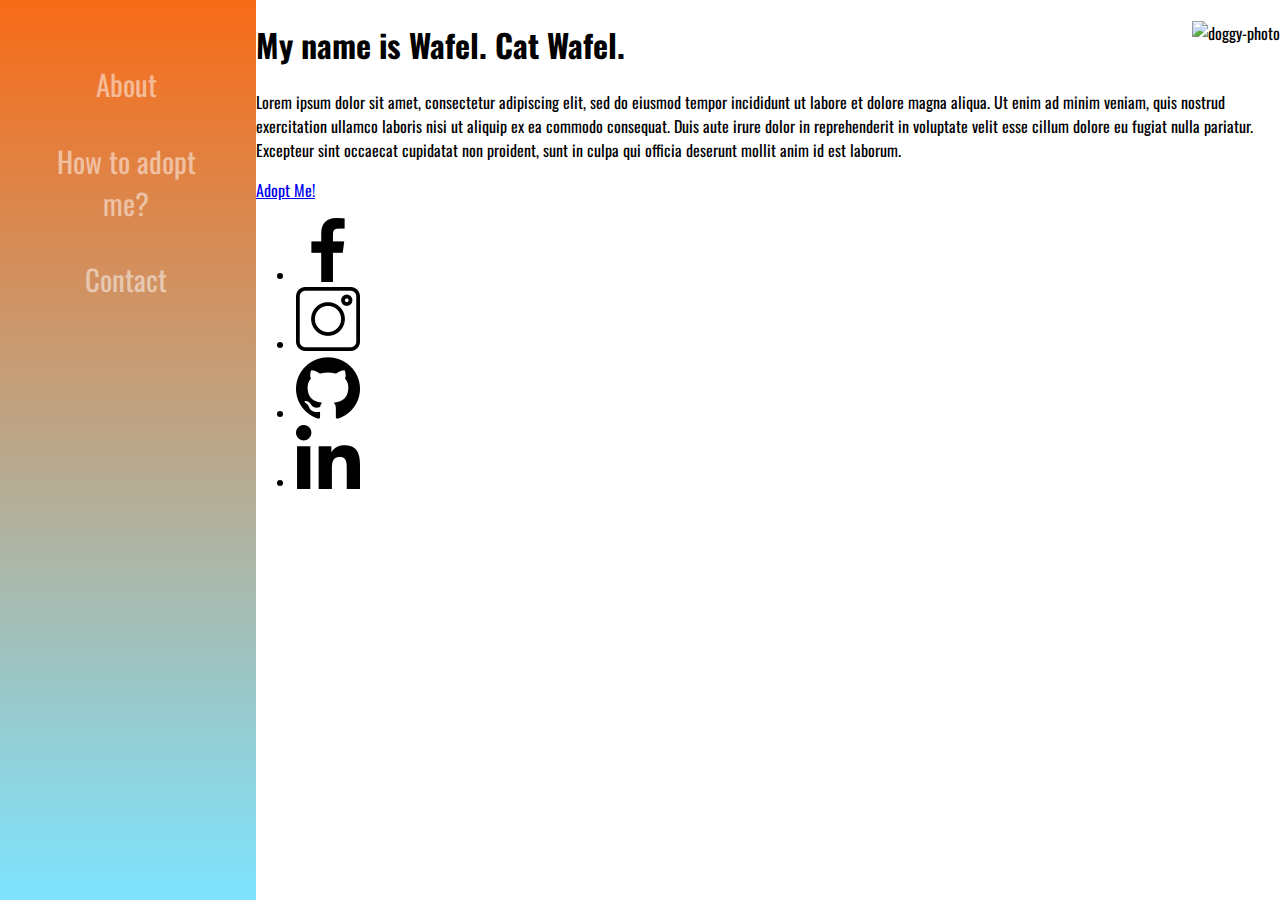
==== 02_Practice/index.html @ a2c41fee "02_Practice" ====
<!DOCTYPE html>
<html lang="en" dir="ltr">

<head>
  <meta charset="utf-8">
  <title>Practice Session</title>
  <link href="https://fonts.googleapis.com/css2?family=Oswald&display=swap" rel="stylesheet">
  <link rel="stylesheet" href="css/styles.css">
</head>

<body>
  <div class="container">

    <aside class="sidebar">
      <nav>
        <ul>
          <li><a href="#">About</a></li>
          <li><a href="#">How to adopt me?</a></li>
          <li><a href="#">Contact</a></li>
        </ul>
      </nav>

    </aside>


    <main class="main">

      <section>
        <img class="wafel" src="img/wafel.png" alt="doggy-photo">
        <div class="info-content">
          <h1>My name is Wafel. Cat Wafel.</h1>
          <p>Lorem ipsum dolor sit amet, consectetur adipiscing elit, sed do eiusmod tempor incididunt ut labore et dolore magna aliqua. Ut enim ad minim veniam, quis nostrud exercitation ullamco laboris nisi ut aliquip ex ea commodo consequat. Duis
            aute irure dolor in reprehenderit in voluptate velit esse cillum dolore eu fugiat nulla pariatur. Excepteur sint occaecat cupidatat non proident, sunt in culpa qui officia deserunt mollit anim id est laborum.</p>
          <a class="action-btn" href="#">Adopt Me!</a>

      </section>

      <footer>
        <ul class="icons">
          <li><a href="#"><img src="icons/facebook.png" alt=""></a></li>
          <li><a href="#"><img src="icons/instagram.png" alt=""></a></li>
          <li><a href="#"><img src="icons/github.png" alt=""></a></li>
          <li><a href="#"><img src="icons/linkedin.png" alt=""></a></li>
        </ul>

      </footer>

    </main>

  </div>



</body>

</html>
---- 02_Practice/css/styles.css ----
body {
  font-family: 'Oswald', sans-serif;
  margin: 0;
  padding: 0;
}

.container {
  display: flex;
}

.sidebar {
  flex: 1;
  background: -webkit-linear-gradient(180deg, rgb(248, 107, 23), rgb(125, 228, 255));
  background: linear-gradient(180deg, rgb(248, 107, 23), rgb(125, 228, 255));
  height: 100vh;
}

nav ul {
  font-size: 1.8em;
  list-style: none;
  text-align: center;
}

nav ul li {
  padding: 1.2em 1.5em 0 0;
}

nav ul li a {
  text-decoration: none;
  color: #fff;
  opacity: 0.5;
}

nav ul li a:hover {
  opacity: 1.0;
}

.main {
  flex: 4
}

.wafel {
  float: right;
}
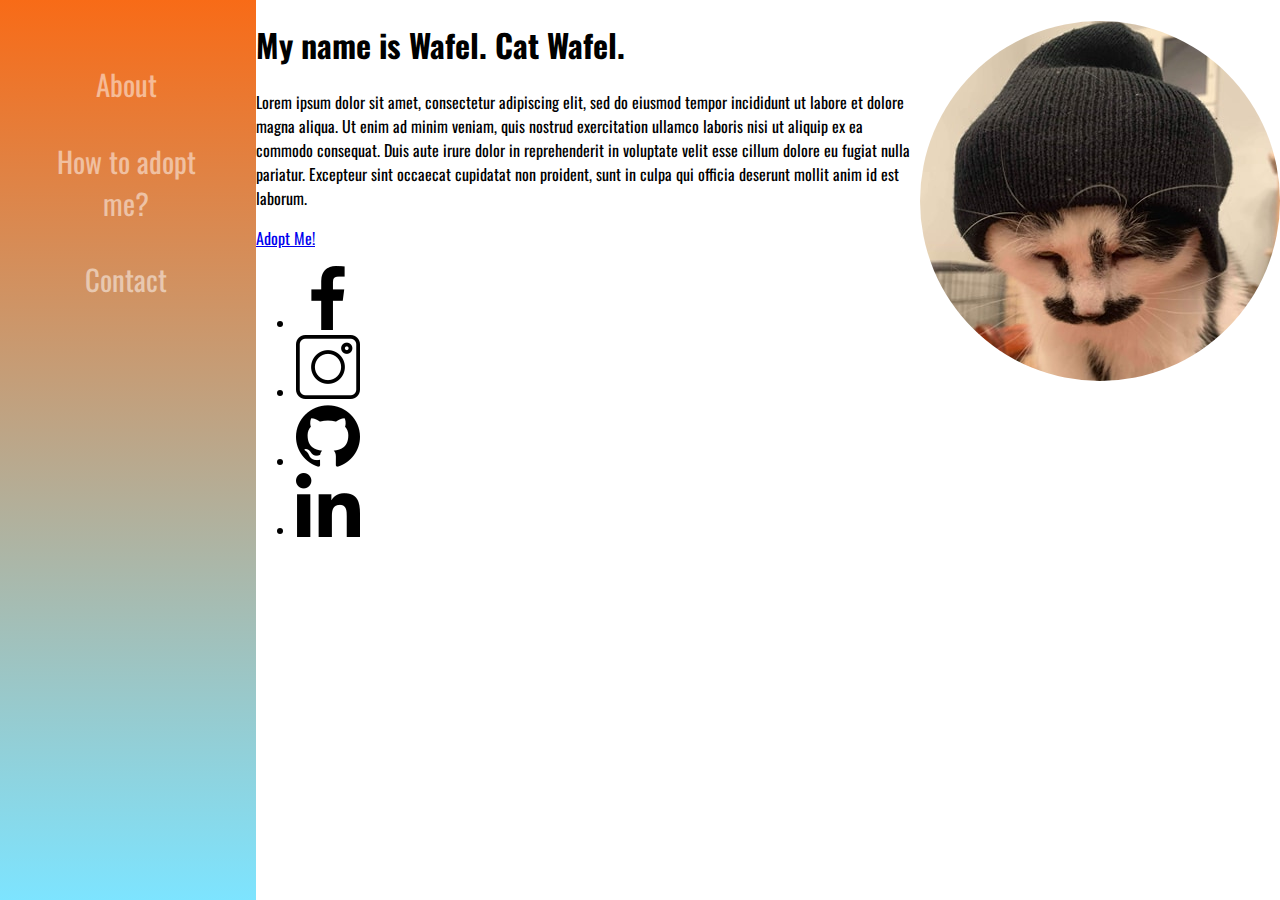
==== commit 5047c900: "02_Practice" ====
--- a/02_Practice/index.html
+++ b/02_Practice/index.html
@@ -26,7 +26,7 @@
     <main class="main">
 
       <section>
-        <img class="wafel" src="img/wafel.png" alt="doggy-photo">
+        <img class="wafel" src="img/Wafel.png" alt="wafel-photo">
         <div class="info-content">
           <h1>My name is Wafel. Cat Wafel.</h1>
           <p>Lorem ipsum dolor sit amet, consectetur adipiscing elit, sed do eiusmod tempor incididunt ut labore et dolore magna aliqua. Ut enim ad minim veniam, quis nostrud exercitation ullamco laboris nisi ut aliquip ex ea commodo consequat. Duis
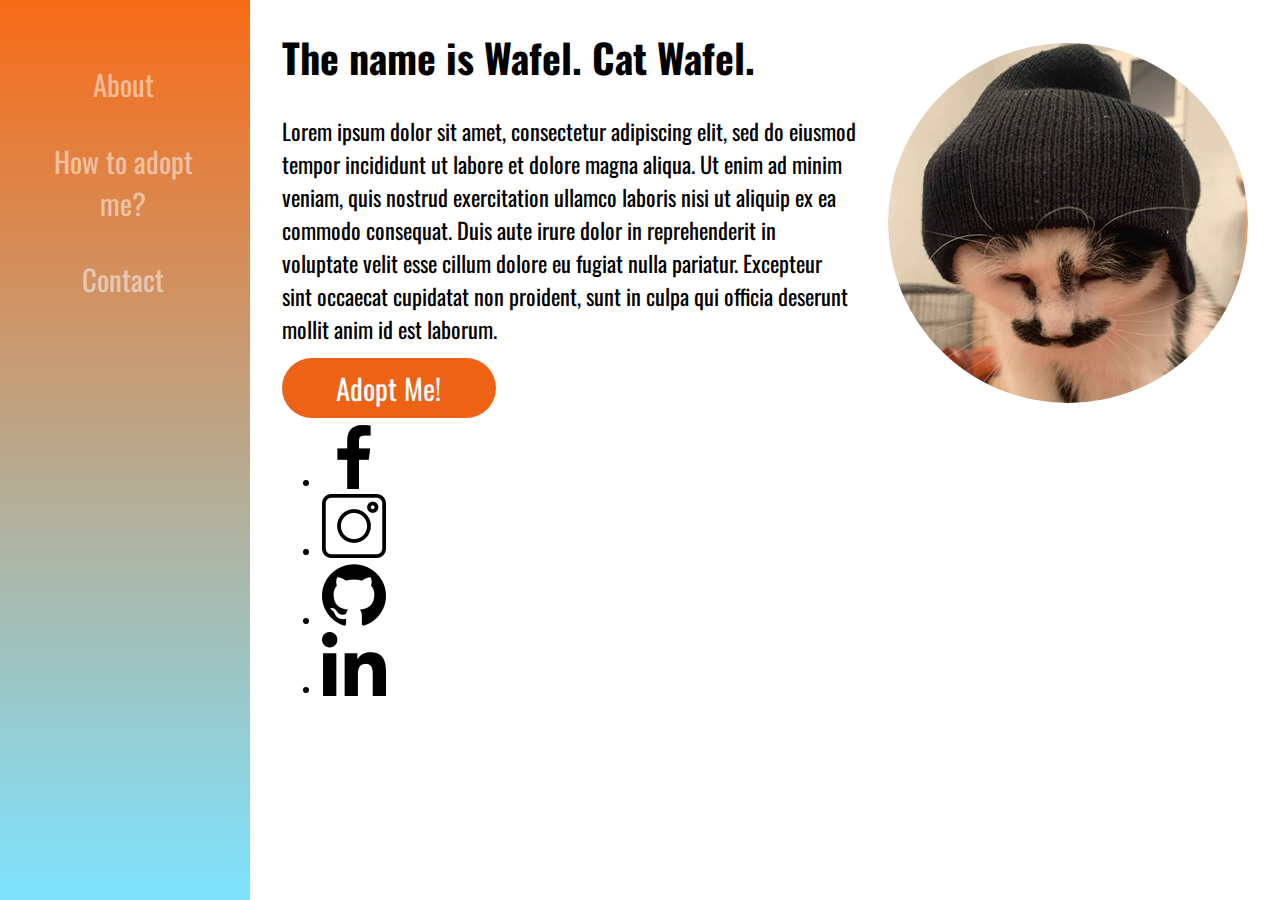
==== commit 57ed2d92: "02_Practice" ====
--- a/02_Practice/index.html
+++ b/02_Practice/index.html
@@ -28,7 +28,7 @@
       <section>
         <img class="wafel" src="img/Wafel.png" alt="wafel-photo">
         <div class="info-content">
-          <h1>My name is Wafel. Cat Wafel.</h1>
+          <h1>The name is Wafel. Cat Wafel.</h1>
           <p>Lorem ipsum dolor sit amet, consectetur adipiscing elit, sed do eiusmod tempor incididunt ut labore et dolore magna aliqua. Ut enim ad minim veniam, quis nostrud exercitation ullamco laboris nisi ut aliquip ex ea commodo consequat. Duis
             aute irure dolor in reprehenderit in voluptate velit esse cillum dolore eu fugiat nulla pariatur. Excepteur sint occaecat cupidatat non proident, sunt in culpa qui officia deserunt mollit anim id est laborum.</p>
           <a class="action-btn" href="#">Adopt Me!</a>
--- a/02_Practice/css/styles.css
+++ b/02_Practice/css/styles.css
@@ -36,9 +36,33 @@
 }
 
 .main {
-  flex: 4
+  flex: 4;
+  margin-left: 2em;
 }
 
 .wafel {
   float: right;
+  margin: 1em 2em;
 }
+
+h1 {
+  font-size: 2.5em;
+}
+
+p {
+  font-size: 1.4em;
+}
+
+.action-btn {
+  color: #fff;
+  font-size: 1.8em;
+  background-color: #ee6216;
+  text-decoration: none;
+  padding: 0.3em 1.9em;
+  border-radius: 40px;
+}
+
+.action-btn:hover {
+  background-color: #7de4ff;
+  transition: 0.5s;
+}
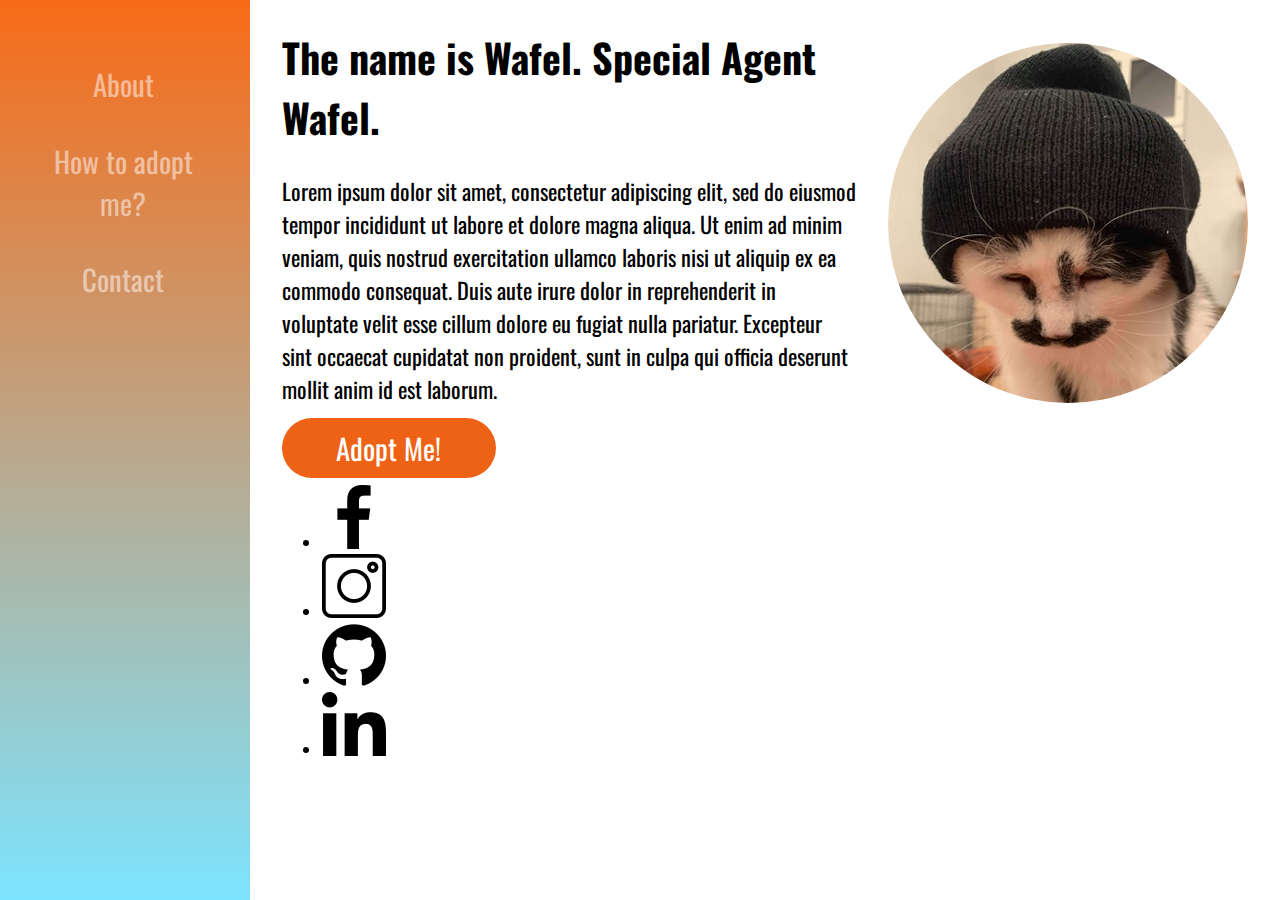
==== commit 7523b105: "02_Practice" ====
--- a/02_Practice/index.html
+++ b/02_Practice/index.html
@@ -28,7 +28,7 @@
       <section>
         <img class="wafel" src="img/Wafel.png" alt="wafel-photo">
         <div class="info-content">
-          <h1>The name is Wafel. Cat Wafel.</h1>
+          <h1>The name is Wafel. Special Agent Wafel.</h1>
           <p>Lorem ipsum dolor sit amet, consectetur adipiscing elit, sed do eiusmod tempor incididunt ut labore et dolore magna aliqua. Ut enim ad minim veniam, quis nostrud exercitation ullamco laboris nisi ut aliquip ex ea commodo consequat. Duis
             aute irure dolor in reprehenderit in voluptate velit esse cillum dolore eu fugiat nulla pariatur. Excepteur sint occaecat cupidatat non proident, sunt in culpa qui officia deserunt mollit anim id est laborum.</p>
           <a class="action-btn" href="#">Adopt Me!</a>
